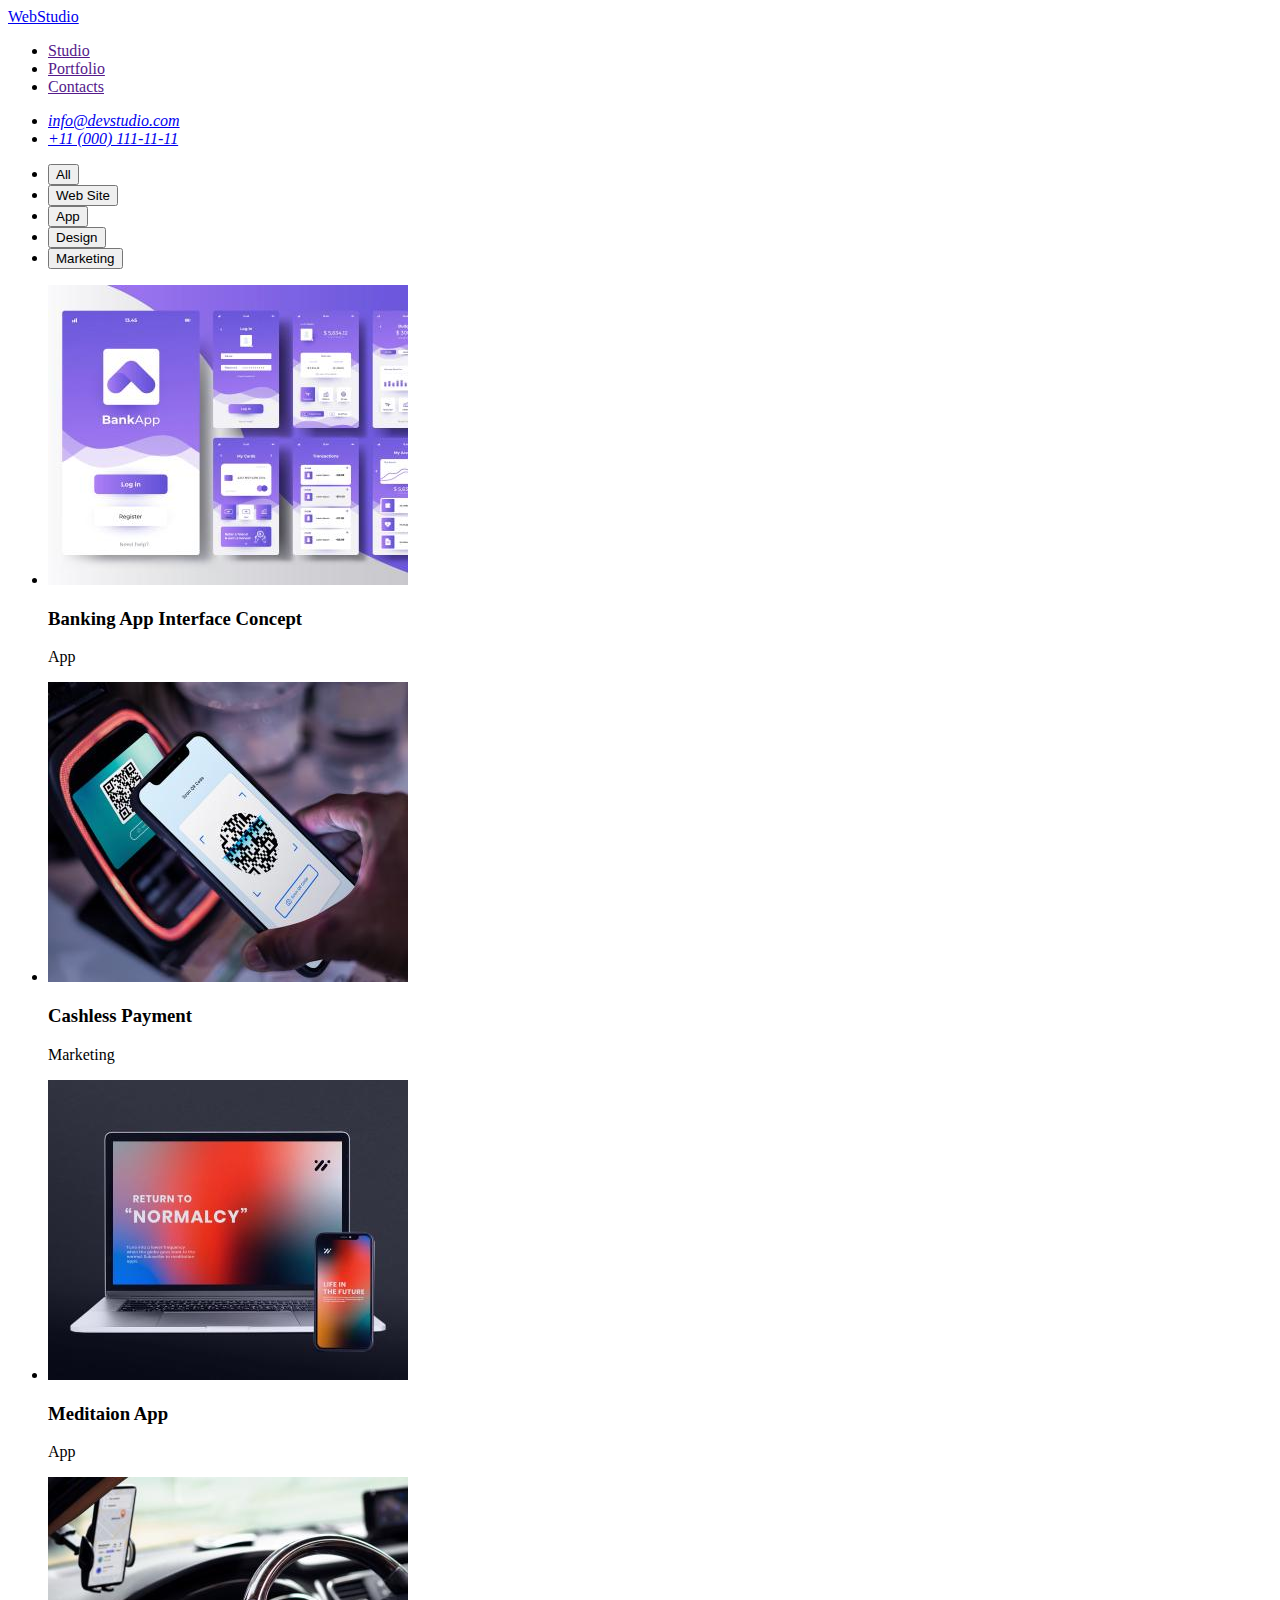
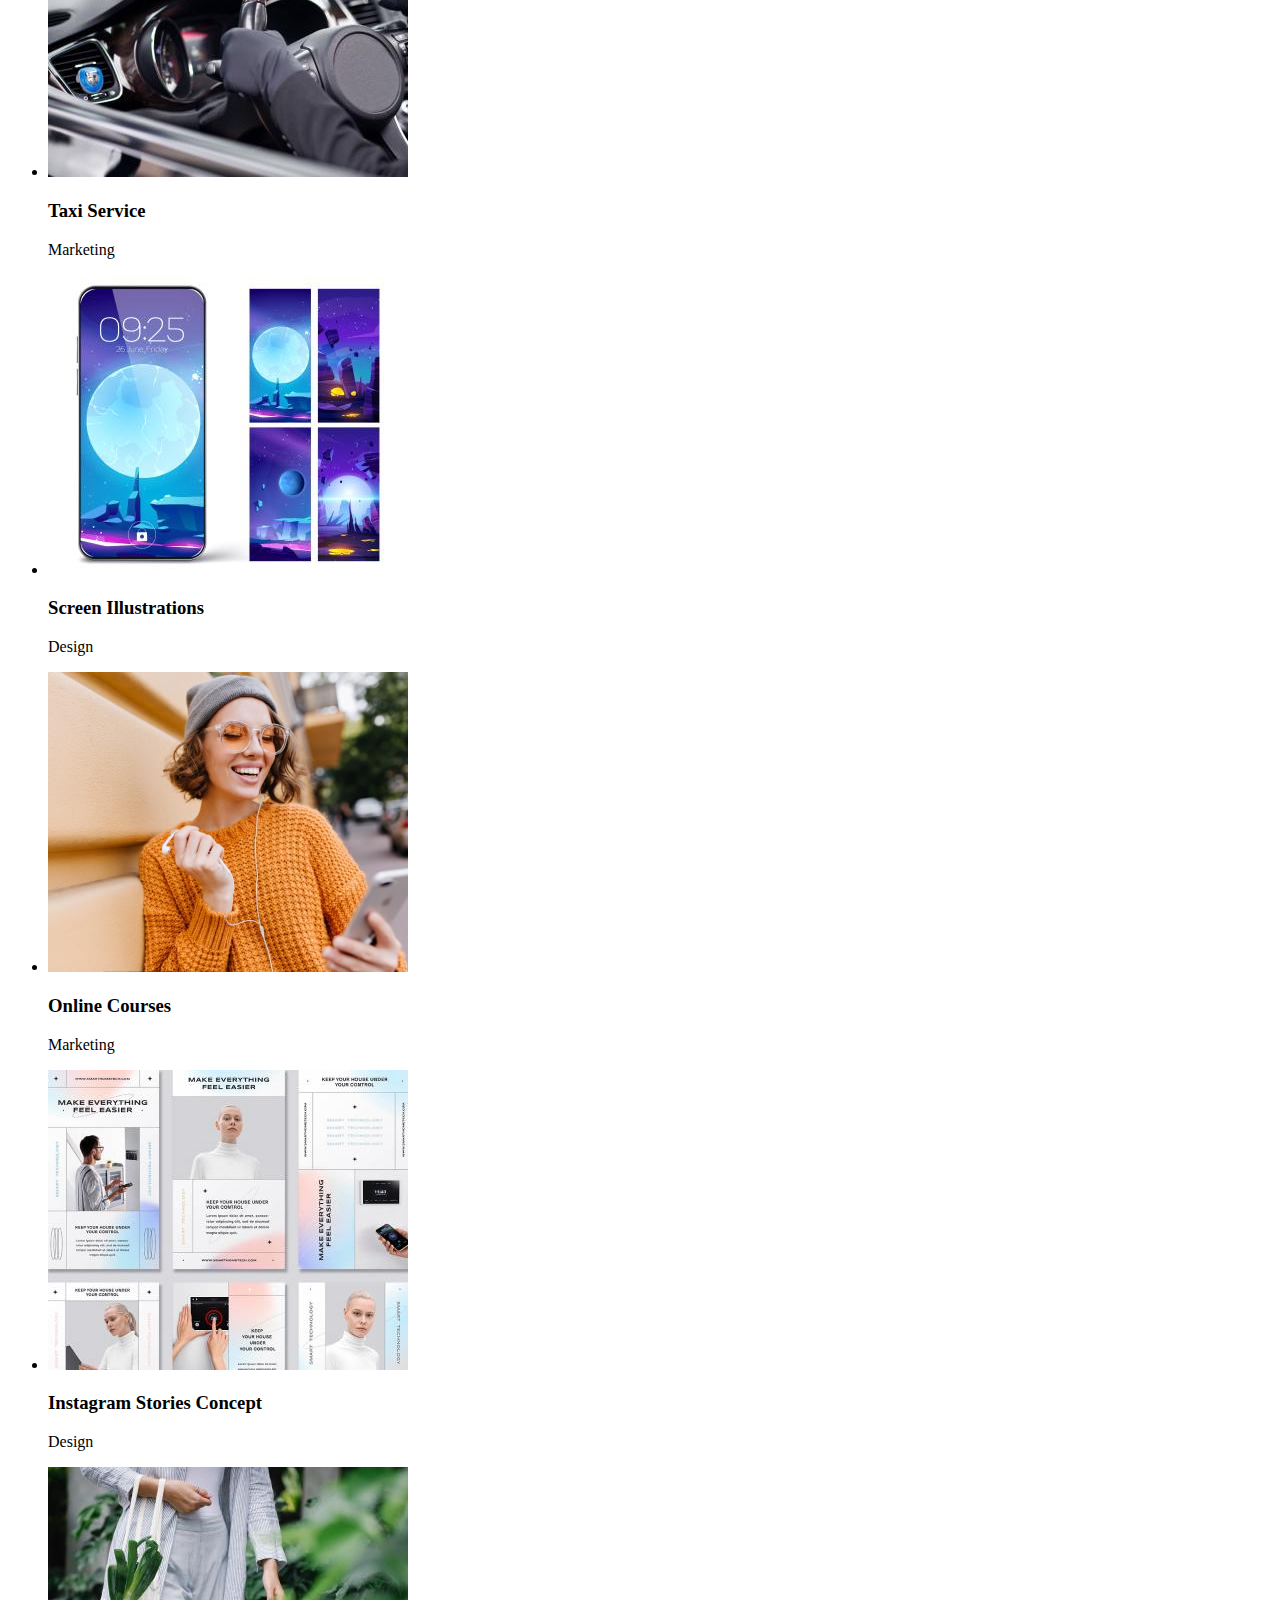
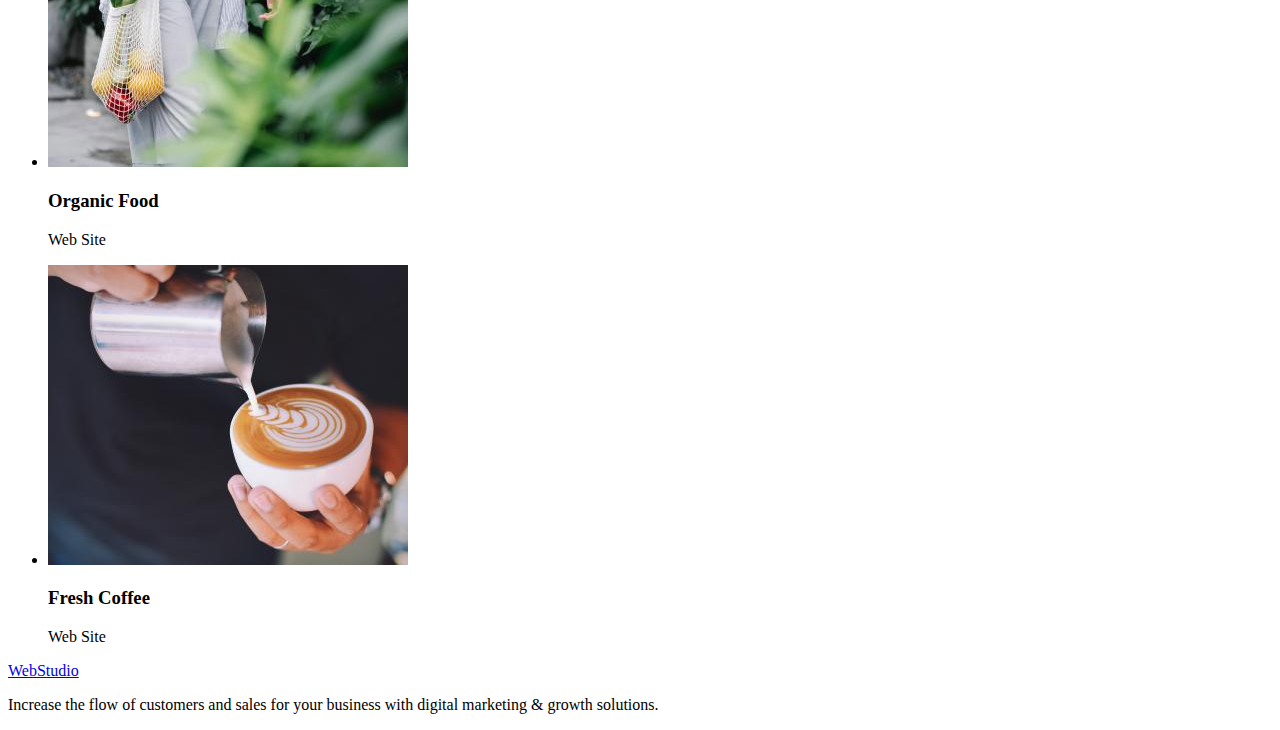
==== portfolio.html @ 08d611dd "portfolio" ====
<!DOCTYPE html>
<html lang="en">
  <head>
    <meta charset="UTF-8" />
    <meta http-equiv="X-UA-Compatible" content="IE=edge" />
    <meta name="viewport" content="width=device-width, initial-scale=1.0" />
    <title>Webstudio</title>
    <link rel="stylesheet" href="./css/styles.css" />
  </head>
  <body>
    <header>
      <nav>
        <a href="./index.html"> WebStudio </a>
        <ul>
          <li><a href="">Studio</a></li>
          <li><a href="">Portfolio</a></li>
          <li><a href="">Contacts</a></li>
        </ul>
      </nav>
      <address>
        <ul>
          <li><a href="mailto:info@devstudio.com"> info@devstudio.com </a></li>
          <li><a href="tel:+110001111111"> +11 (000) 111-11-11 </a></li>
        </ul>
      </address>
    </header>
    <main>
      <!-- Filters -->
      <section>
        <ul>
          <li><button type="button">All</button></li>

          <li><button type="button">Web Site</button></li>
          <li><button type="button">App</button></li>
          <li><button type="button">Design</button></li>
          <li><button type="button">Marketing</button></li>
        </ul>
      </section>
      <!-- Row -->
      <section>
        <ul>
          <li>
            <img src="./images/bankapp.jpg" alt="app" />
            <h3>Banking App Interface Concept</h3>
            <p>App</p>
          </li>
          <li>
            <img src="./images/scaner.jpg" alt="scaner" />
            <h3>Cashless Payment</h3>
            <p>Marketing</p>
          </li>
          <li>
            <img src="./images/laptop.jpg" alt="laptop" />
            <h3>Meditaion App</h3>
            <p>App</p>
          </li>
        </ul>
      </section>
      <section>
        <ul>
          <li>
            <img src="./images/taxi.jpg" alt="taxi" />
            <h3>Taxi Service</h3>
            <p>Marketing</p>
          </li>
          <li>
            <img src="./images/screen.jpg" alt="screen" />
            <h3>Screen Illustrations</h3>
            <p>Design</p>
          </li>
          <li>
            <img src="./images/courses.jpg" alt="courses" />
            <h3>Online Courses</h3>
            <p>Marketing</p>
          </li>
        </ul>
      </section>
      <section>
        <ul>
          <li>
            <img src="./images/insta.jpg" alt="instagram stories" />
            <h3>Instagram Stories Concept</h3>
            <p>Design</p>
          </li>
          <li>
            <img src="./images/food.jpg" alt="organic food" />
            <h3>Organic Food</h3>
            <p>Web Site</p>
          </li>
          <li>
            <img src="./images/coffee.jpg" alt="fresh coffee" />
            <h3>Fresh Coffee</h3>
            <p>Web Site</p>
          </li>
        </ul>
      </section>
    </main>
    <footer>
      <a href="./index.html"> WebStudio </a>
      <p>
        Increase the flow of customers and sales for your business with digital
        marketing & growth solutions.
      </p>
    </footer>
  </body>
</html>
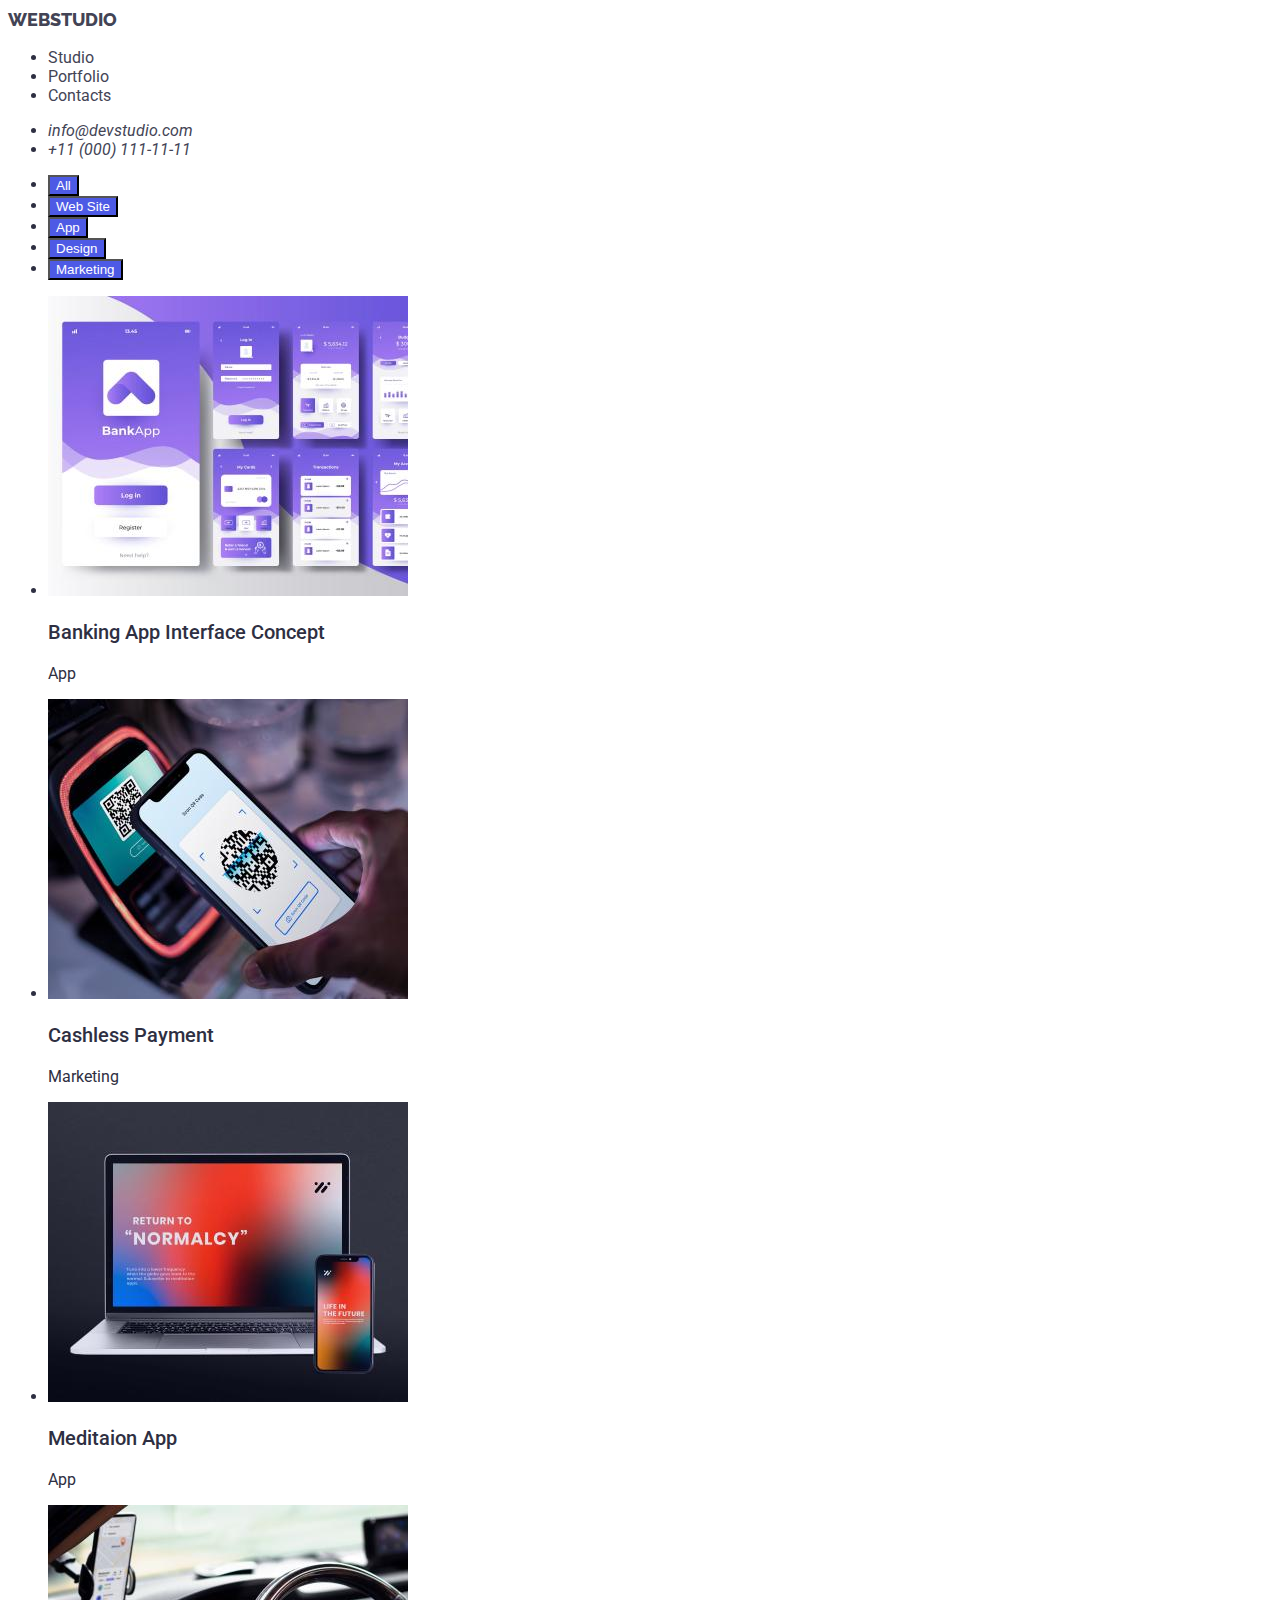
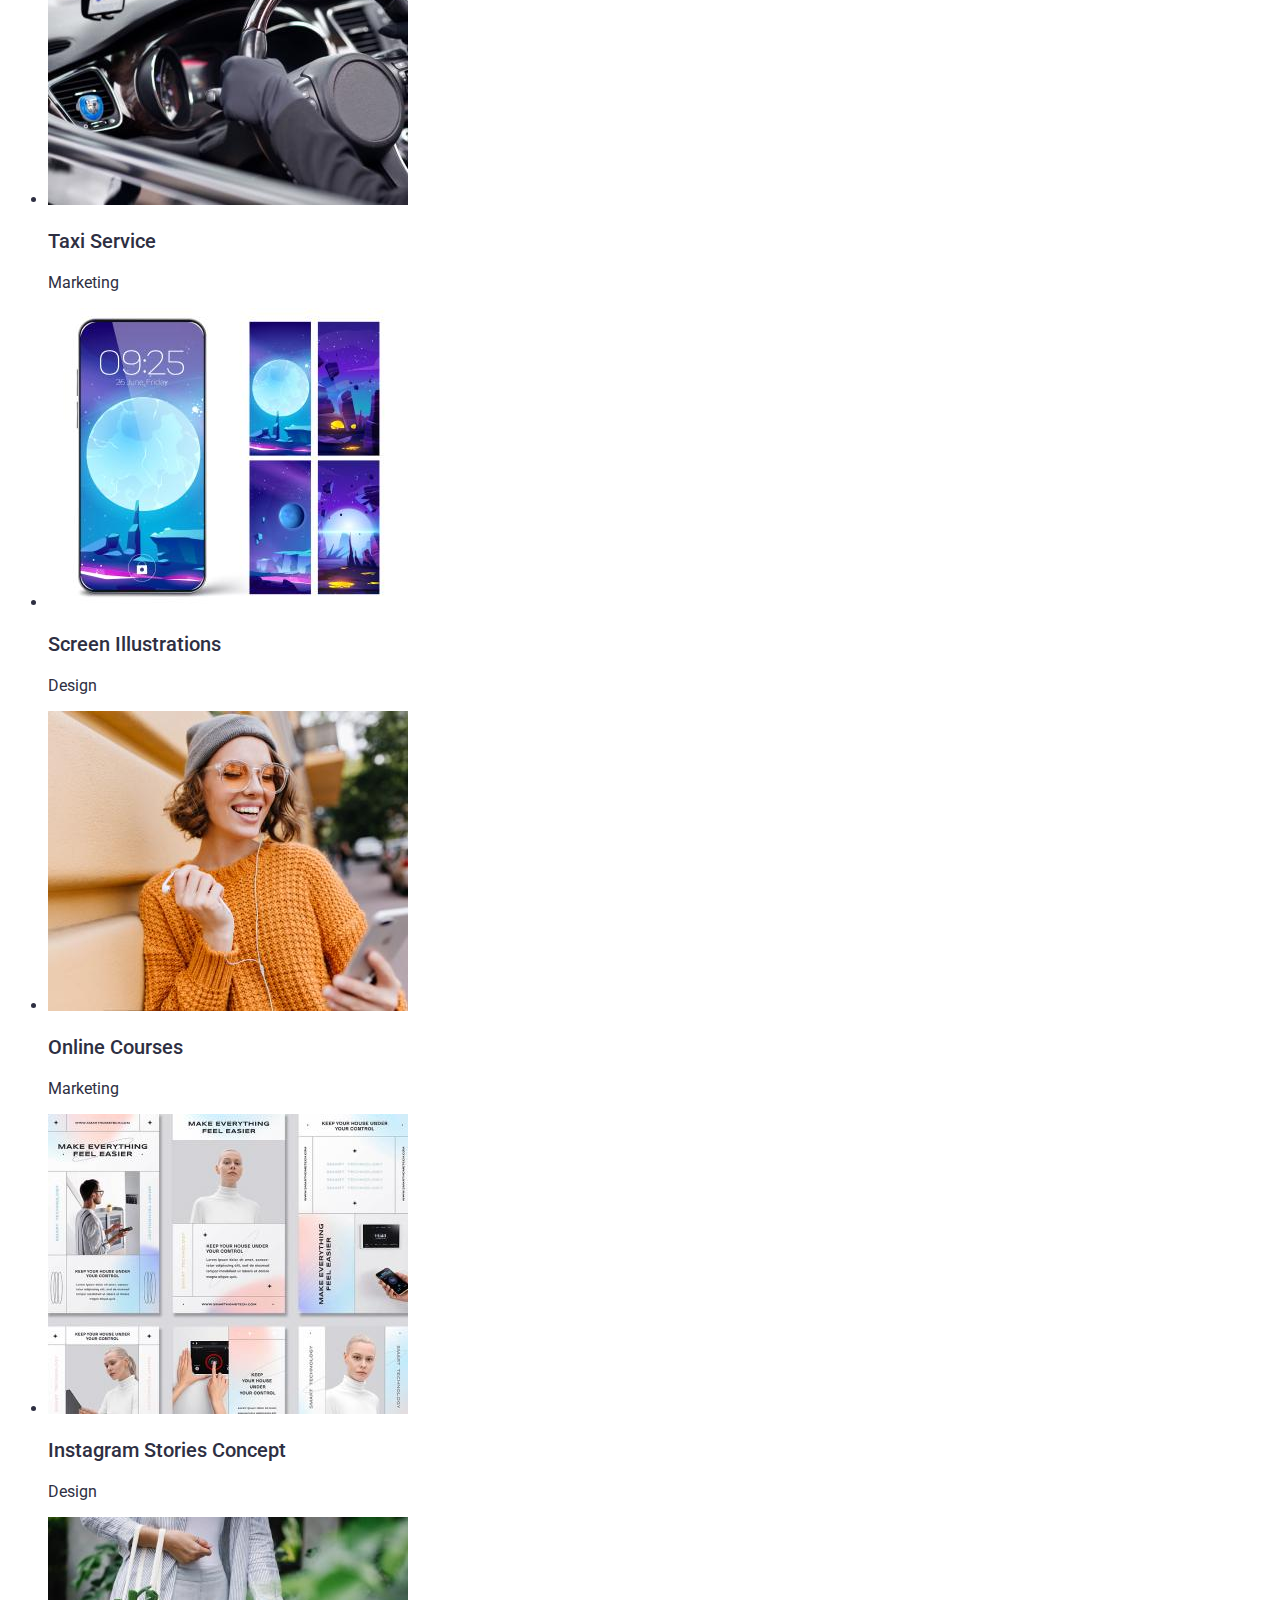
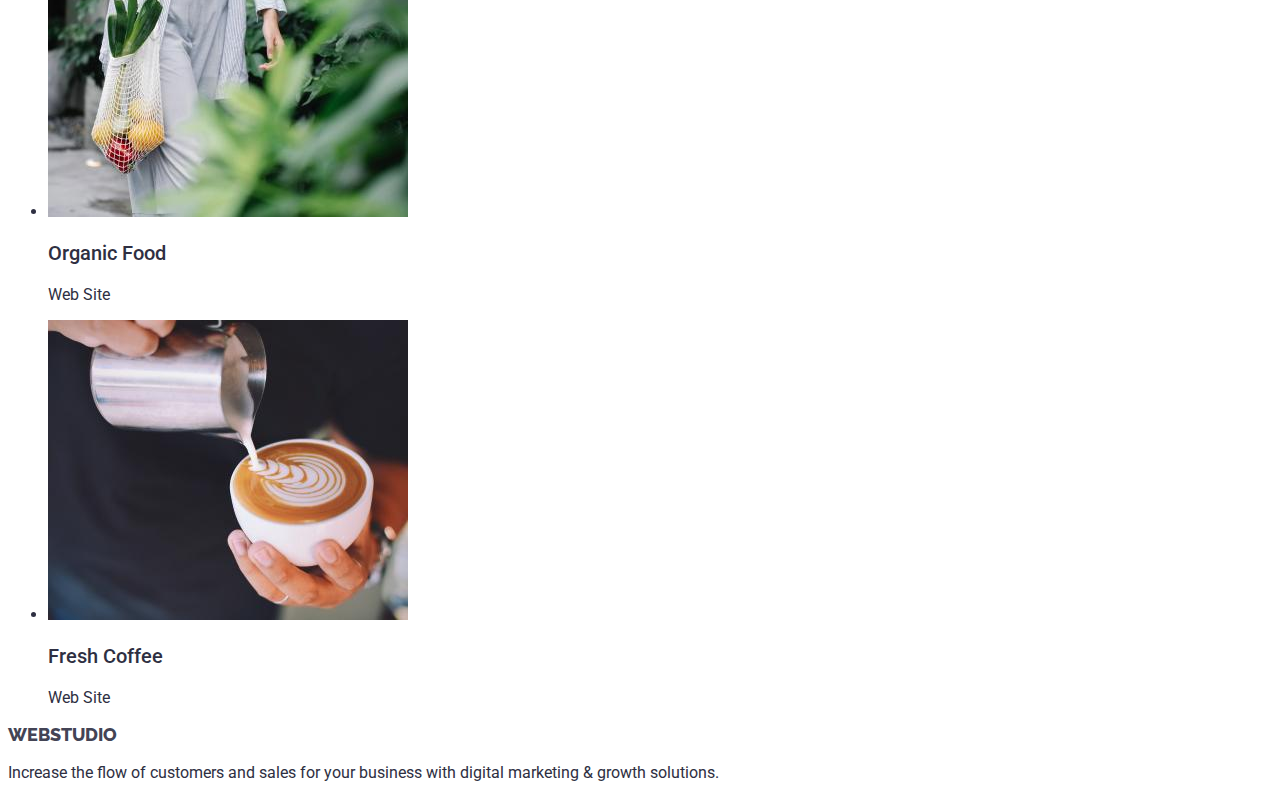
==== commit 7e90c370: "upd" ====
--- a/portfolio.html
+++ b/portfolio.html
@@ -4,13 +4,19 @@
     <meta charset="UTF-8" />
     <meta http-equiv="X-UA-Compatible" content="IE=edge" />
     <meta name="viewport" content="width=device-width, initial-scale=1.0" />
-    <title>Webstudio</title>
+    <title>Portfolio</title>
+    <link rel="preconnect" href="https://fonts.googleapis.com" />
+    <link rel="preconnect" href="https://fonts.gstatic.com" crossorigin />
+    <link
+      href="https://fonts.googleapis.com/css2?family=Raleway:wght@800&family=Roboto:wght@400;500;700;900&display=swap"
+      rel="stylesheet"
+    />
     <link rel="stylesheet" href="./css/styles.css" />
   </head>
   <body>
     <header>
       <nav>
-        <a href="./index.html"> WebStudio </a>
+        <a href="./index.html" class="logo"> WEBSTUDIO </a>
         <ul>
           <li><a href="">Studio</a></li>
           <li><a href="">Portfolio</a></li>
@@ -29,7 +35,6 @@
       <section>
         <ul>
           <li><button type="button">All</button></li>
-
           <li><button type="button">Web Site</button></li>
           <li><button type="button">App</button></li>
           <li><button type="button">Design</button></li>
@@ -40,17 +45,17 @@
       <section>
         <ul>
           <li>
-            <img src="./images/bankapp.jpg" alt="app" />
+            <img src="./images/bankapp.jpg" alt="app" width="360" />
             <h3>Banking App Interface Concept</h3>
             <p>App</p>
           </li>
           <li>
-            <img src="./images/scaner.jpg" alt="scaner" />
+            <img src="./images/scaner.jpg" alt="scaner" width="360" />
             <h3>Cashless Payment</h3>
             <p>Marketing</p>
           </li>
           <li>
-            <img src="./images/laptop.jpg" alt="laptop" />
+            <img src="./images/laptop.jpg" alt="laptop" width="360" />
             <h3>Meditaion App</h3>
             <p>App</p>
           </li>
@@ -59,17 +64,17 @@
       <section>
         <ul>
           <li>
-            <img src="./images/taxi.jpg" alt="taxi" />
+            <img src="./images/taxi.jpg" alt="taxi" width="360" />
             <h3>Taxi Service</h3>
             <p>Marketing</p>
           </li>
           <li>
-            <img src="./images/screen.jpg" alt="screen" />
+            <img src="./images/screen.jpg" alt="screen" width="360" />
             <h3>Screen Illustrations</h3>
             <p>Design</p>
           </li>
           <li>
-            <img src="./images/courses.jpg" alt="courses" />
+            <img src="./images/courses.jpg" alt="courses" width="360" />
             <h3>Online Courses</h3>
             <p>Marketing</p>
           </li>
@@ -78,17 +83,17 @@
       <section>
         <ul>
           <li>
-            <img src="./images/insta.jpg" alt="instagram stories" />
+            <img src="./images/insta.jpg" alt="instagram stories" width="360" />
             <h3>Instagram Stories Concept</h3>
             <p>Design</p>
           </li>
           <li>
-            <img src="./images/food.jpg" alt="organic food" />
+            <img src="./images/food.jpg" alt="organic food" width="360" />
             <h3>Organic Food</h3>
             <p>Web Site</p>
           </li>
           <li>
-            <img src="./images/coffee.jpg" alt="fresh coffee" />
+            <img src="./images/coffee.jpg" alt="fresh coffee" width="360" />
             <h3>Fresh Coffee</h3>
             <p>Web Site</p>
           </li>
@@ -96,7 +101,7 @@
       </section>
     </main>
     <footer>
-      <a href="./index.html"> WebStudio </a>
+      <a href="./index.html" class="logo"> WEBSTUDIO </a>
       <p>
         Increase the flow of customers and sales for your business with digital
         marketing & growth solutions.
--- a/css/styles.css
+++ b/css/styles.css
@@ -0,0 +1,61 @@
+:root {
+  --color-iris: #4d5ae5;
+  --color-ocean: #404bbf;
+  --color-green: #31d0aa;
+  --color-navy-blue: #2e2f42;
+  --color-slate: #434455;
+  --color-light-slate: #8e8f99;
+  --color-cornflower: #e7e9fc;
+  --color-cloud: #f4f4fd;
+  --color-navy-blue-modal: #2e2f42;
+  --color-grey: #2e2f42;
+  --color-white: #ffffff;
+}
+body {
+  font-family: "Roboto", sans-serif;
+  color: var(--color-navy-blue);
+}
+/* Logo */
+.logo {
+  font-family: "Raleway";
+  font-style: normal;
+  font-weight: 800;
+  font-size: 18px;
+  line-height: 1.33;
+}
+/* Button */
+button {
+  cursor: pointer;
+  color: var(--color-white);
+  background-color: var(--color-iris);
+}
+button:hover {
+  background-color: var(--color-ocean);
+}
+/* Link */
+a {
+  text-decoration: none;
+  color: var(--color-slate);
+}
+a:hover {
+  color: var(--color-ocean);
+}
+a:focus {
+  color: var(--color-ocean);
+}
+/* text */
+h1 {
+  font-weight: 700;
+  font-size: 56px;
+  line-height: 1.07;
+}
+h2 {
+  font-weight: 700;
+  font-size: 36px;
+  line-height: 1.11;
+}
+h3 {
+  font-weight: 500;
+  font-size: 20px;
+  line-height: 1.2;
+}
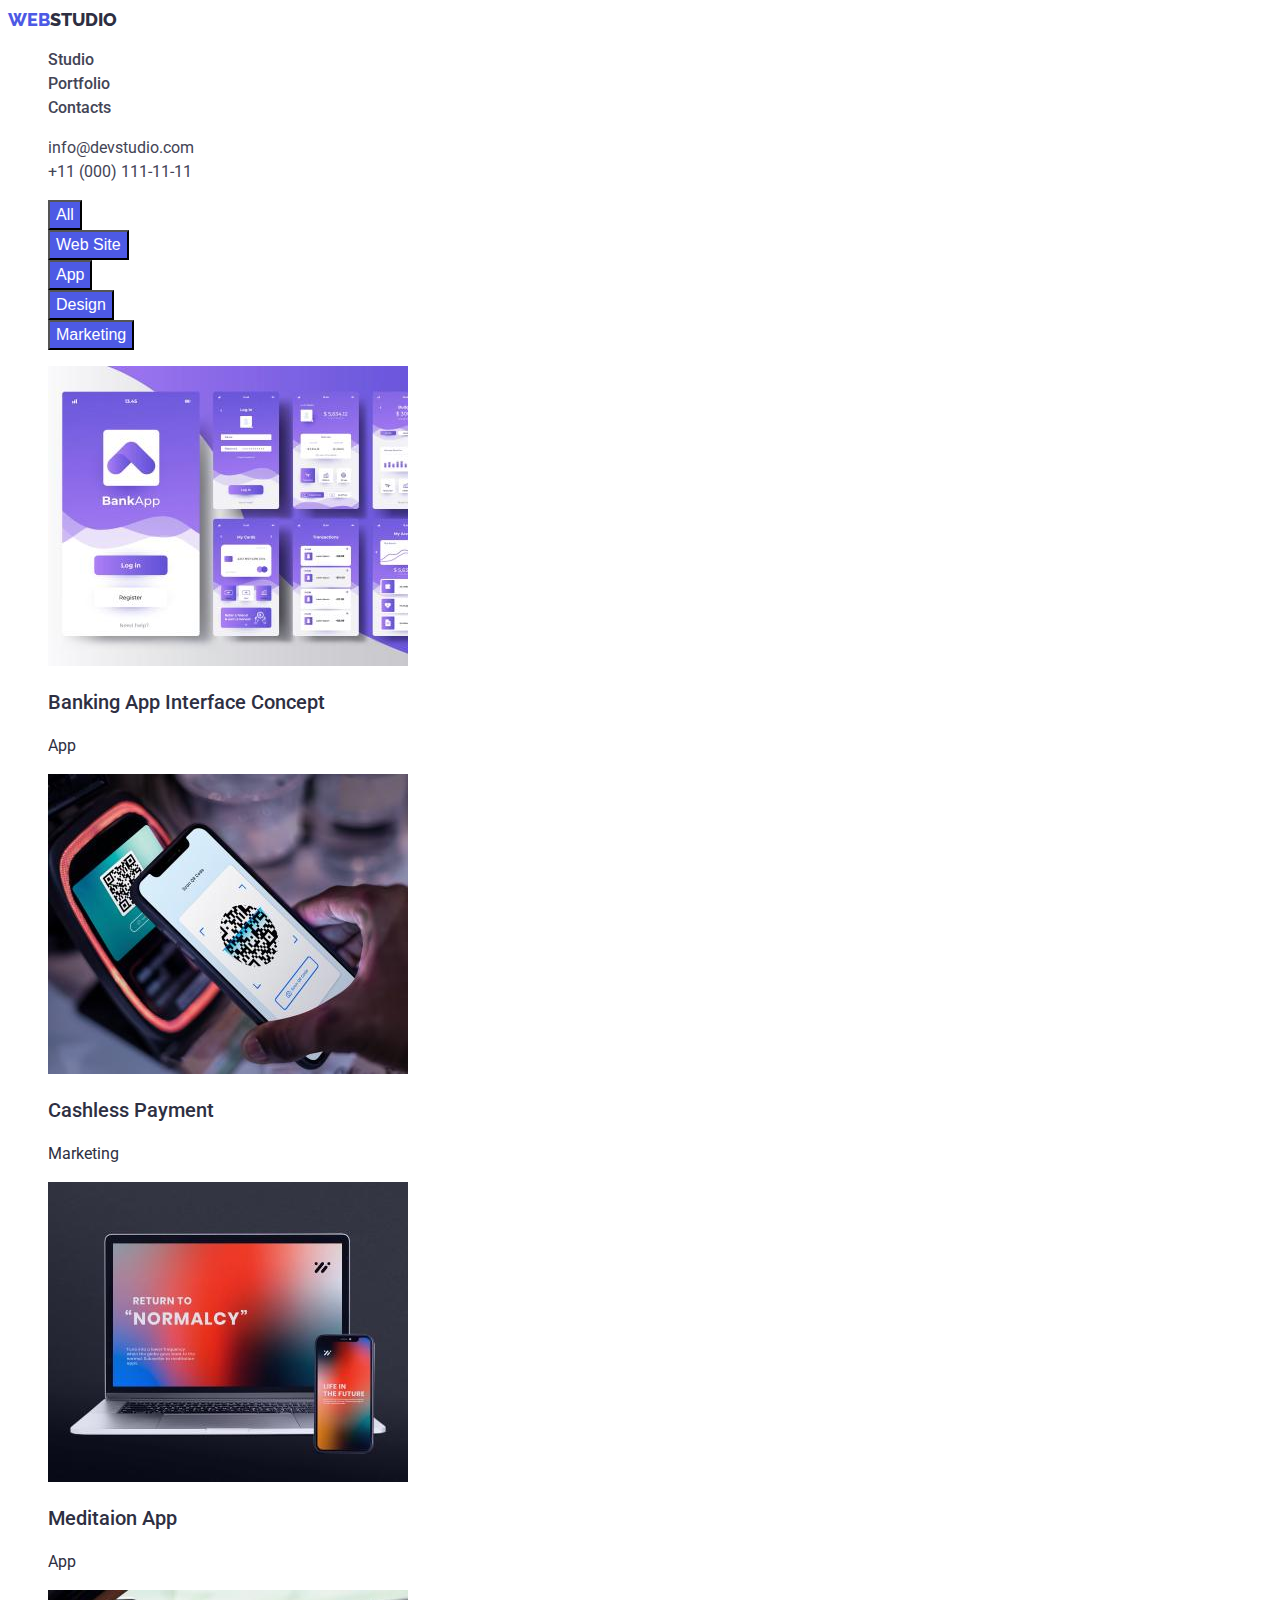
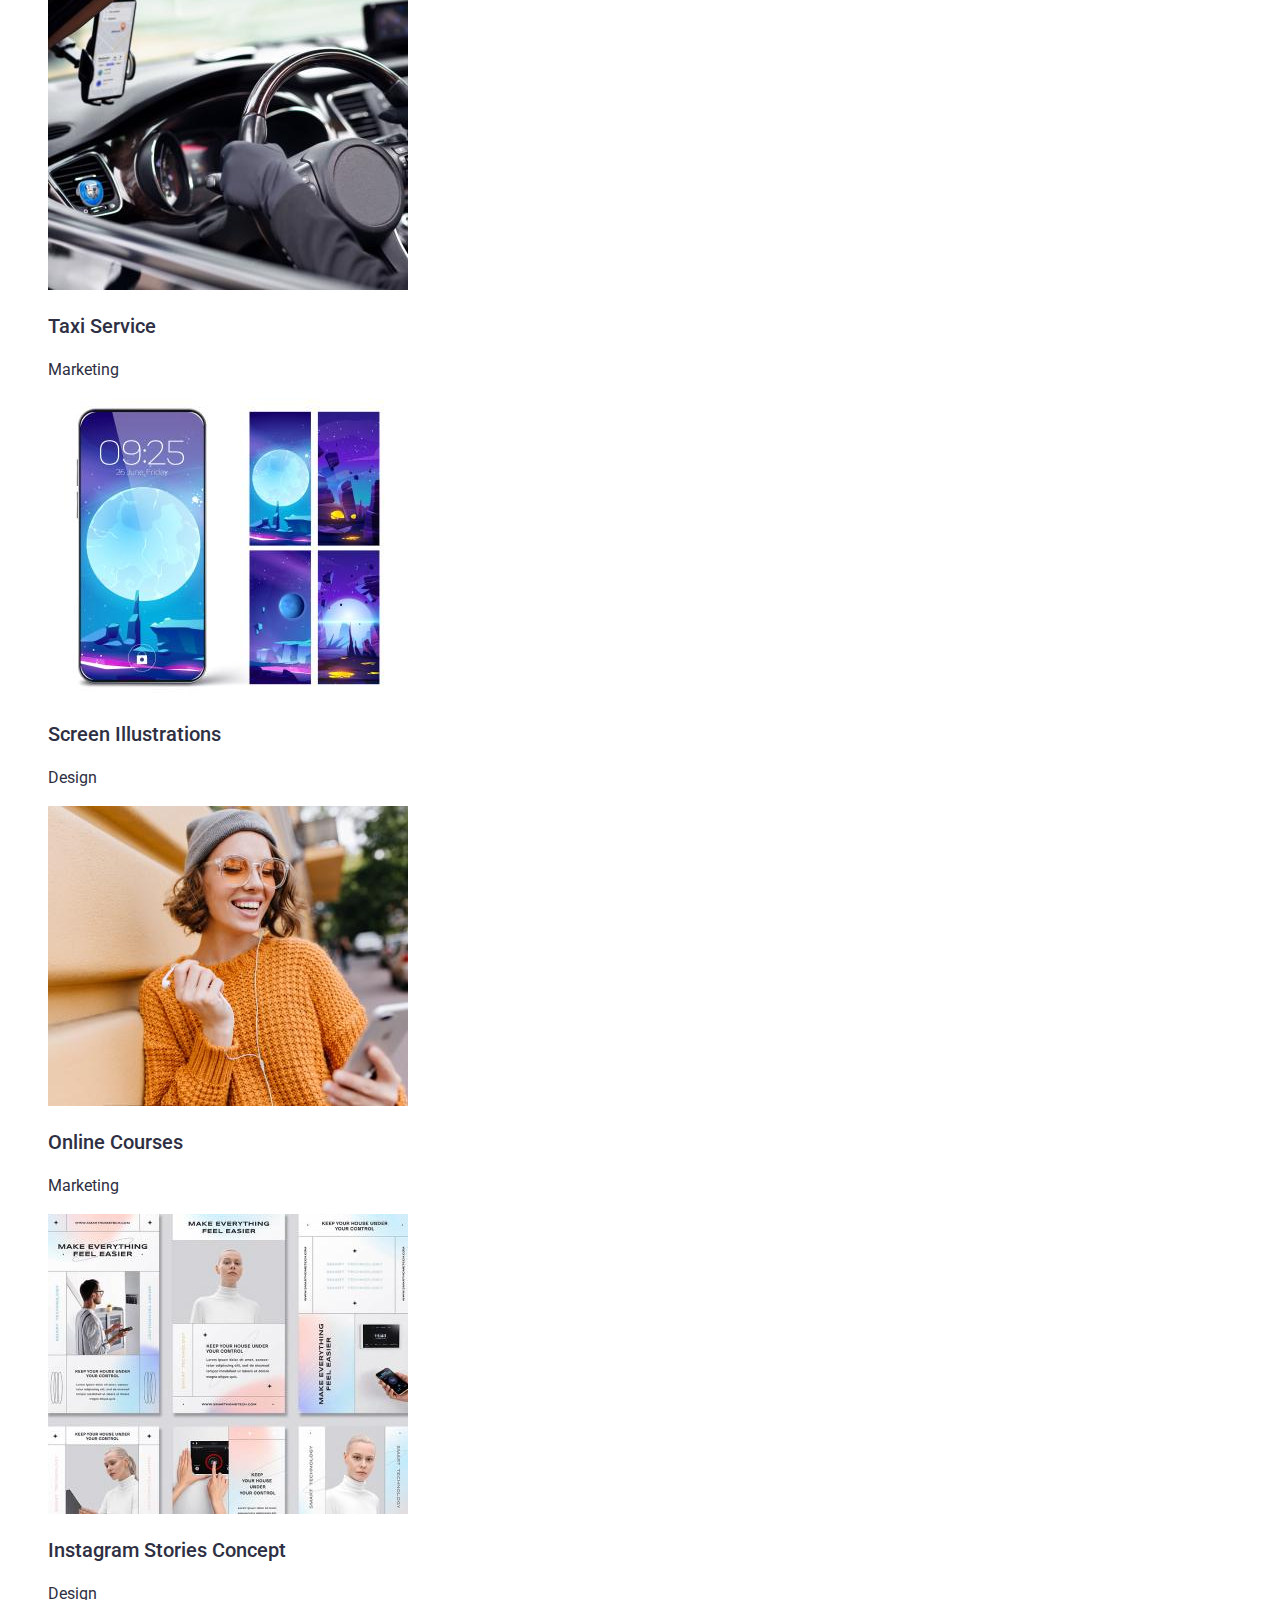
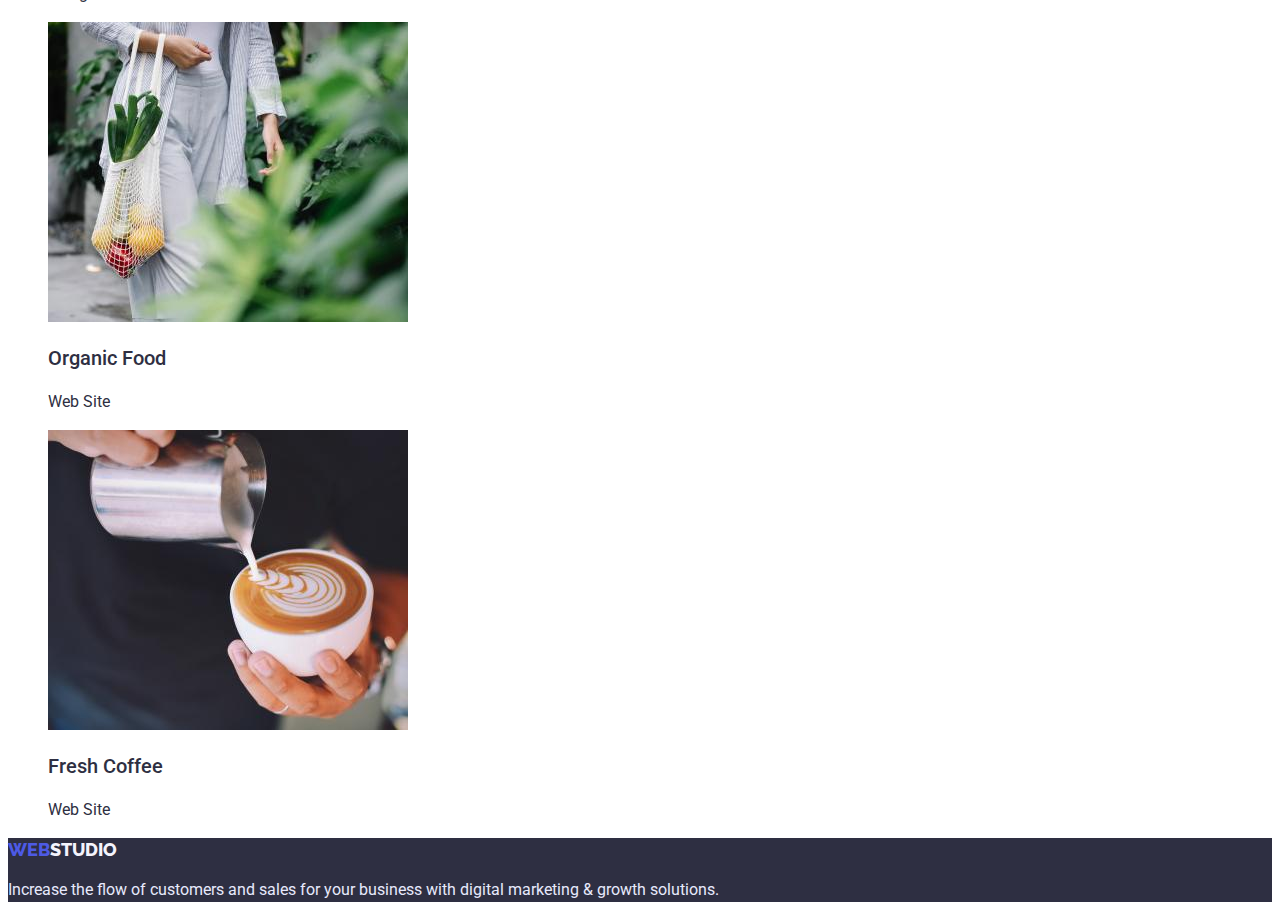
==== commit 06f5b3a0: "upd_class" ====
--- a/portfolio.html
+++ b/portfolio.html
@@ -16,17 +16,27 @@
   <body>
     <header>
       <nav>
-        <a href="./index.html" class="logo"> WEBSTUDIO </a>
+        <a href="./index.html" class="logo"
+          >WEB<span class="logo-item-top">STUDIO</span>
+        </a>
         <ul>
-          <li><a href="">Studio</a></li>
-          <li><a href="">Portfolio</a></li>
-          <li><a href="">Contacts</a></li>
+          <li><a href="./index.html" class="navigation">Studio</a></li>
+          <li><a href="" class="navigation">Portfolio</a></li>
+          <li><a href="" class="navigation">Contacts</a></li>
         </ul>
       </nav>
       <address>
         <ul>
-          <li><a href="mailto:info@devstudio.com"> info@devstudio.com </a></li>
-          <li><a href="tel:+110001111111"> +11 (000) 111-11-11 </a></li>
+          <li>
+            <a href="mailto:info@devstudio.com" class="contacts">
+              info@devstudio.com
+            </a>
+          </li>
+          <li>
+            <a href="tel:+110001111111" class="contacts">
+              +11 (000) 111-11-11
+            </a>
+          </li>
         </ul>
       </address>
     </header>
@@ -34,11 +44,13 @@
       <!-- Filters -->
       <section>
         <ul>
-          <li><button type="button">All</button></li>
-          <li><button type="button">Web Site</button></li>
-          <li><button type="button">App</button></li>
-          <li><button type="button">Design</button></li>
-          <li><button type="button">Marketing</button></li>
+          <li><button type="button" class="button-studio">All</button></li>
+          <li><button type="button" class="button-studio">Web Site</button></li>
+          <li><button type="button" class="button-studio">App</button></li>
+          <li><button type="button" class="button-studio">Design</button></li>
+          <li>
+            <button type="button" class="button-studio">Marketing</button>
+          </li>
         </ul>
       </section>
       <!-- Row -->
@@ -46,18 +58,18 @@
         <ul>
           <li>
             <img src="./images/bankapp.jpg" alt="app" width="360" />
-            <h3>Banking App Interface Concept</h3>
-            <p>App</p>
+            <h3 class="main-item">Banking App Interface Concept</h3>
+            <p class="main-text">App</p>
           </li>
           <li>
             <img src="./images/scaner.jpg" alt="scaner" width="360" />
-            <h3>Cashless Payment</h3>
-            <p>Marketing</p>
+            <h3 class="main-item">Cashless Payment</h3>
+            <p class="main-text">Marketing</p>
           </li>
           <li>
             <img src="./images/laptop.jpg" alt="laptop" width="360" />
-            <h3>Meditaion App</h3>
-            <p>App</p>
+            <h3 class="main-item">Meditaion App</h3>
+            <p class="main-text">App</p>
           </li>
         </ul>
       </section>
@@ -65,18 +77,18 @@
         <ul>
           <li>
             <img src="./images/taxi.jpg" alt="taxi" width="360" />
-            <h3>Taxi Service</h3>
-            <p>Marketing</p>
+            <h3 class="main-item">Taxi Service</h3>
+            <p class="main-text">Marketing</p>
           </li>
           <li>
             <img src="./images/screen.jpg" alt="screen" width="360" />
-            <h3>Screen Illustrations</h3>
-            <p>Design</p>
+            <h3 class="main-item">Screen Illustrations</h3>
+            <p class="main-text">Design</p>
           </li>
           <li>
             <img src="./images/courses.jpg" alt="courses" width="360" />
-            <h3>Online Courses</h3>
-            <p>Marketing</p>
+            <h3 class="main-item">Online Courses</h3>
+            <p class="main-text">Marketing</p>
           </li>
         </ul>
       </section>
@@ -84,25 +96,27 @@
         <ul>
           <li>
             <img src="./images/insta.jpg" alt="instagram stories" width="360" />
-            <h3>Instagram Stories Concept</h3>
-            <p>Design</p>
+            <h3 class="main-item">Instagram Stories Concept</h3>
+            <p class="main-text">Design</p>
           </li>
           <li>
             <img src="./images/food.jpg" alt="organic food" width="360" />
-            <h3>Organic Food</h3>
-            <p>Web Site</p>
+            <h3 class="main-item">Organic Food</h3>
+            <p class="main-text">Web Site</p>
           </li>
           <li>
             <img src="./images/coffee.jpg" alt="fresh coffee" width="360" />
-            <h3>Fresh Coffee</h3>
-            <p>Web Site</p>
+            <h3 class="main-item">Fresh Coffee</h3>
+            <p class="main-text">Web Site</p>
           </li>
         </ul>
       </section>
     </main>
-    <footer>
-      <a href="./index.html" class="logo"> WEBSTUDIO </a>
-      <p>
+    <footer class="background">
+      <a href="./index.html" class="logo">
+        WEB<span class="logo-item-bottom">STUDIO</span>
+      </a>
+      <p class="footer-text">
         Increase the flow of customers and sales for your business with digital
         marketing & growth solutions.
       </p>
--- a/css/styles.css
+++ b/css/styles.css
@@ -15,47 +15,95 @@
   font-family: "Roboto", sans-serif;
   color: var(--color-navy-blue);
 }
+ul {
+  list-style-image: none;
+  list-style-type: none;
+}
+
 /* Logo */
 .logo {
+  text-decoration: none;
   font-family: "Raleway";
   font-style: normal;
   font-weight: 800;
   font-size: 18px;
   line-height: 1.33;
+  color: var(--color-iris);
+}
+.logo-item-top {
+  color: var(--color-navy-blue);
+}
+.logo-item-bottom {
+  color: var(--color-cloud);
 }
 /* Button */
-button {
+.button-studio {
   cursor: pointer;
   color: var(--color-white);
   background-color: var(--color-iris);
+  font-weight: 500;
+  font-size: 16px;
+  line-height: 1.5;
 }
-button:hover {
+.button-studio:hover,
+.button-studio:focus {
   background-color: var(--color-ocean);
 }
-/* Link */
-a {
+/* Nav */
+.navigation {
   text-decoration: none;
   color: var(--color-slate);
+  font-weight: 500;
+  font-size: 16px;
+  line-height: 1.5;
 }
-a:hover {
+.navigation:hover,
+.navigation:focus {
   color: var(--color-ocean);
 }
-a:focus {
+
+.contacts:hover,
+.contacts:focus {
   color: var(--color-ocean);
 }
+.contacts {
+  color: var(--color-slate);
+  text-decoration: none;
+  font-family: "Roboto";
+  font-style: normal;
+  font-size: 16px;
+  line-height: 1.5;
+}
+
 /* text */
-h1 {
+
+.main-title {
   font-weight: 700;
   font-size: 56px;
   line-height: 1.07;
 }
-h2 {
+.main-subtitle {
   font-weight: 700;
   font-size: 36px;
   line-height: 1.11;
 }
-h3 {
+.main-item {
   font-weight: 500;
   font-size: 20px;
   line-height: 1.2;
 }
+.main-text {
+  font-size: 16px;
+  line-height: 1.5;
+}
+.footer-text {
+  font-size: 16px;
+  line-height: 1.5;
+  color: var(--color-cornflower);
+}
+
+/* background */
+
+.background {
+  background-color: var(--color-navy-blue);
+}
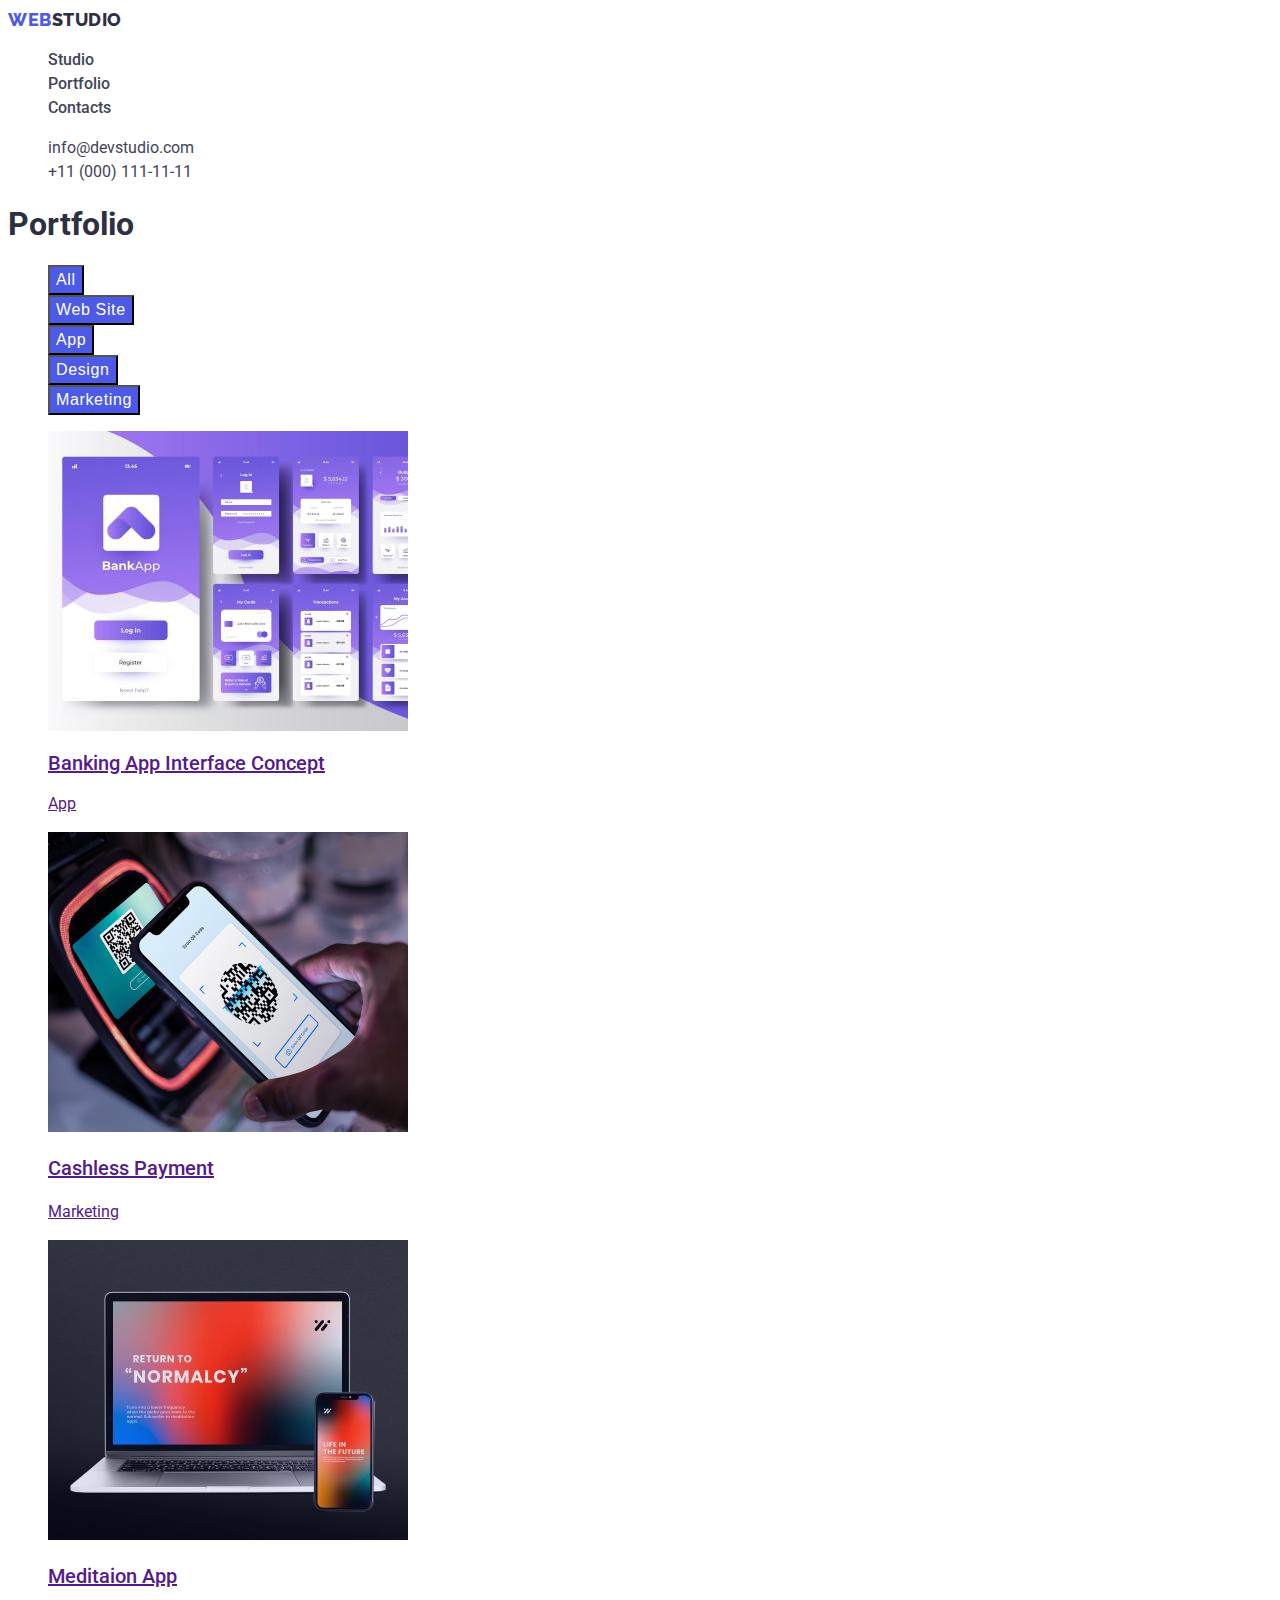
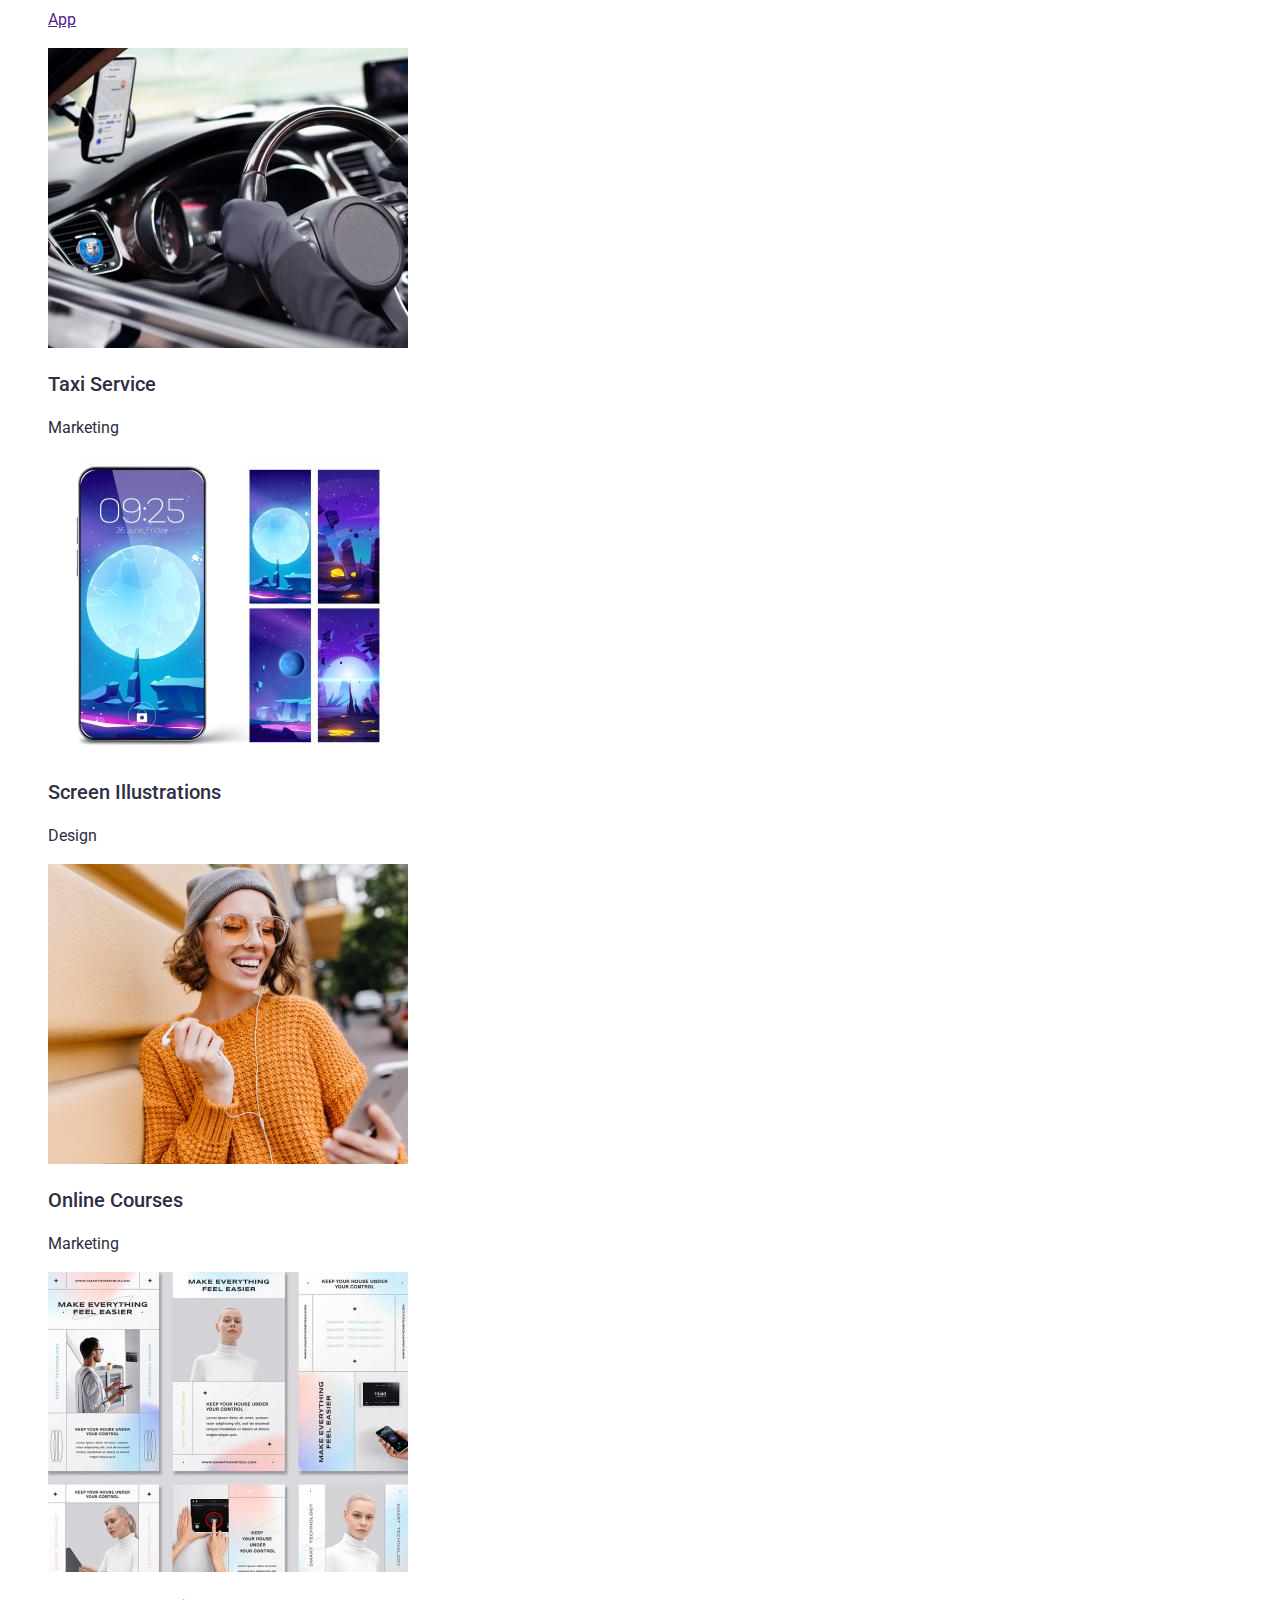
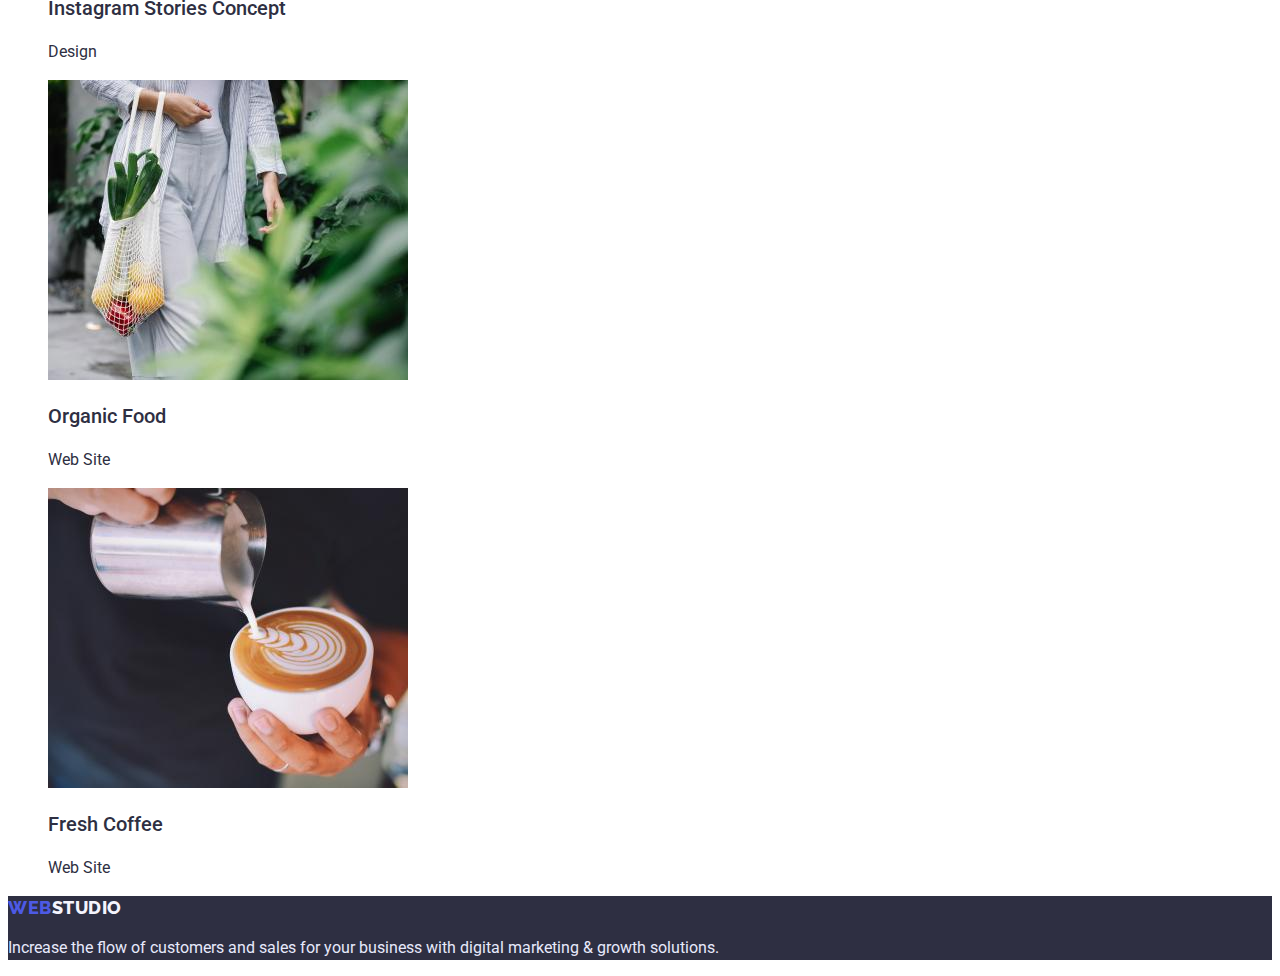
==== commit 74e66da2: "upd" ====
--- a/portfolio.html
+++ b/portfolio.html
@@ -43,6 +43,7 @@
     <main>
       <!-- Filters -->
       <section>
+        <h1>Portfolio</h1>
         <ul>
           <li><button type="button" class="button-studio">All</button></li>
           <li><button type="button" class="button-studio">Web Site</button></li>
@@ -52,24 +53,27 @@
             <button type="button" class="button-studio">Marketing</button>
           </li>
         </ul>
-      </section>
-      <!-- Row -->
-      <section>
         <ul>
           <li>
-            <img src="./images/bankapp.jpg" alt="app" width="360" />
-            <h3 class="main-item">Banking App Interface Concept</h3>
-            <p class="main-text">App</p>
+            <a href="">
+              <img src="./images/bankapp.jpg" alt="app" width="360" />
+              <h2 class="main-item">Banking App Interface Concept</h2>
+              <p class="main-text">App</p></a
+            >
           </li>
           <li>
-            <img src="./images/scaner.jpg" alt="scaner" width="360" />
-            <h3 class="main-item">Cashless Payment</h3>
-            <p class="main-text">Marketing</p>
+            <a href="">
+              <img src="./images/scaner.jpg" alt="scaner" width="360" />
+              <h3 class="main-item">Cashless Payment</h3>
+              <p class="main-text">Marketing</p></a
+            >
           </li>
           <li>
-            <img src="./images/laptop.jpg" alt="laptop" width="360" />
-            <h3 class="main-item">Meditaion App</h3>
-            <p class="main-text">App</p>
+            <a href="">
+              <img src="./images/laptop.jpg" alt="laptop" width="360" />
+              <h3 class="main-item">Meditaion App</h3>
+              <p class="main-text">App</p></a
+            >
           </li>
         </ul>
       </section>
--- a/css/styles.css
+++ b/css/styles.css
@@ -14,6 +14,7 @@
 body {
   font-family: "Roboto", sans-serif;
   color: var(--color-navy-blue);
+  background-color: var(--color-white);
 }
 ul {
   list-style-image: none;
@@ -29,12 +30,15 @@
   font-size: 18px;
   line-height: 1.33;
   color: var(--color-iris);
+  letter-spacing: 0.03em;
 }
 .logo-item-top {
   color: var(--color-navy-blue);
+  letter-spacing: 0.03em;
 }
 .logo-item-bottom {
   color: var(--color-cloud);
+  letter-spacing: 0.03em;
 }
 /* Button */
 .button-studio {
@@ -44,6 +48,7 @@
   font-weight: 500;
   font-size: 16px;
   line-height: 1.5;
+  letter-spacing: 0.04em;
 }
 .button-studio:hover,
 .button-studio:focus {
@@ -78,9 +83,10 @@
 /* text */
 
 .main-title {
-  font-weight: 700;
+  color: var(--color-white);
   font-size: 56px;
   line-height: 1.07;
+  text-align: center;
 }
 .main-subtitle {
   font-weight: 700;
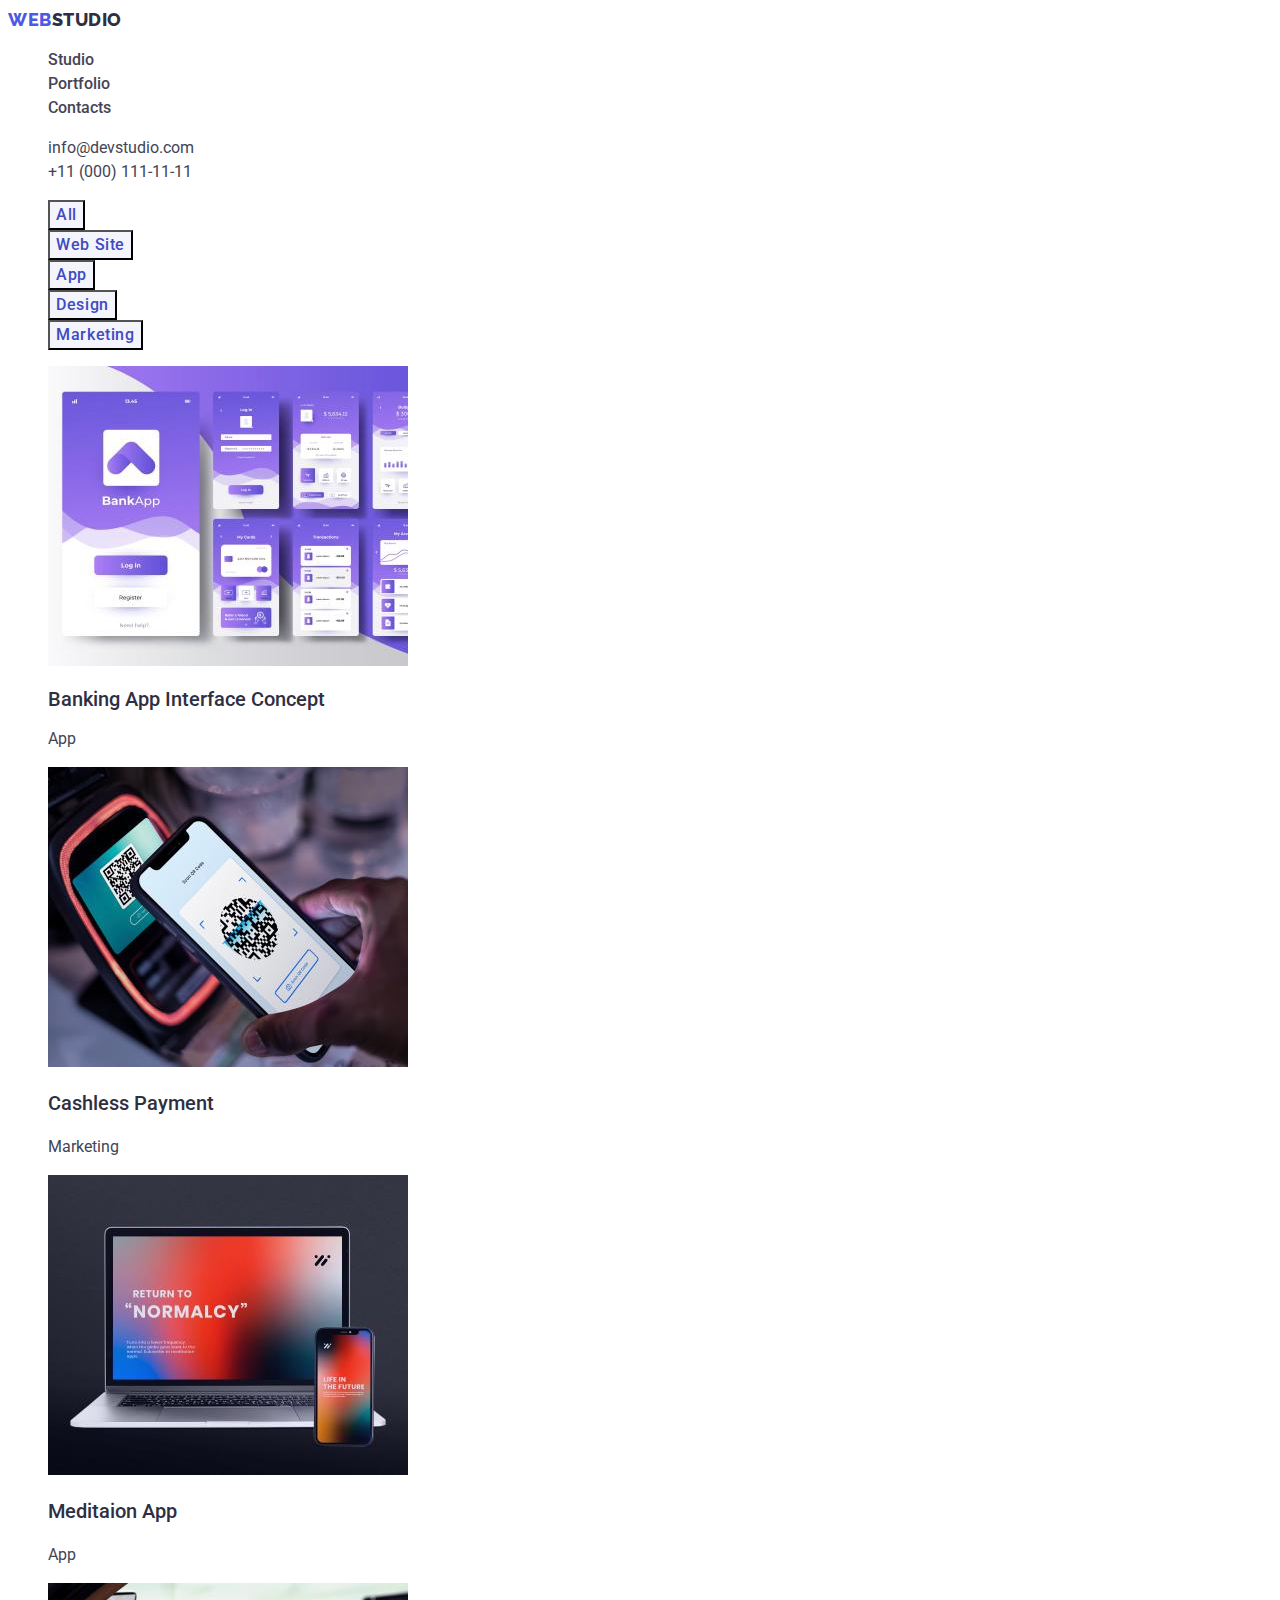
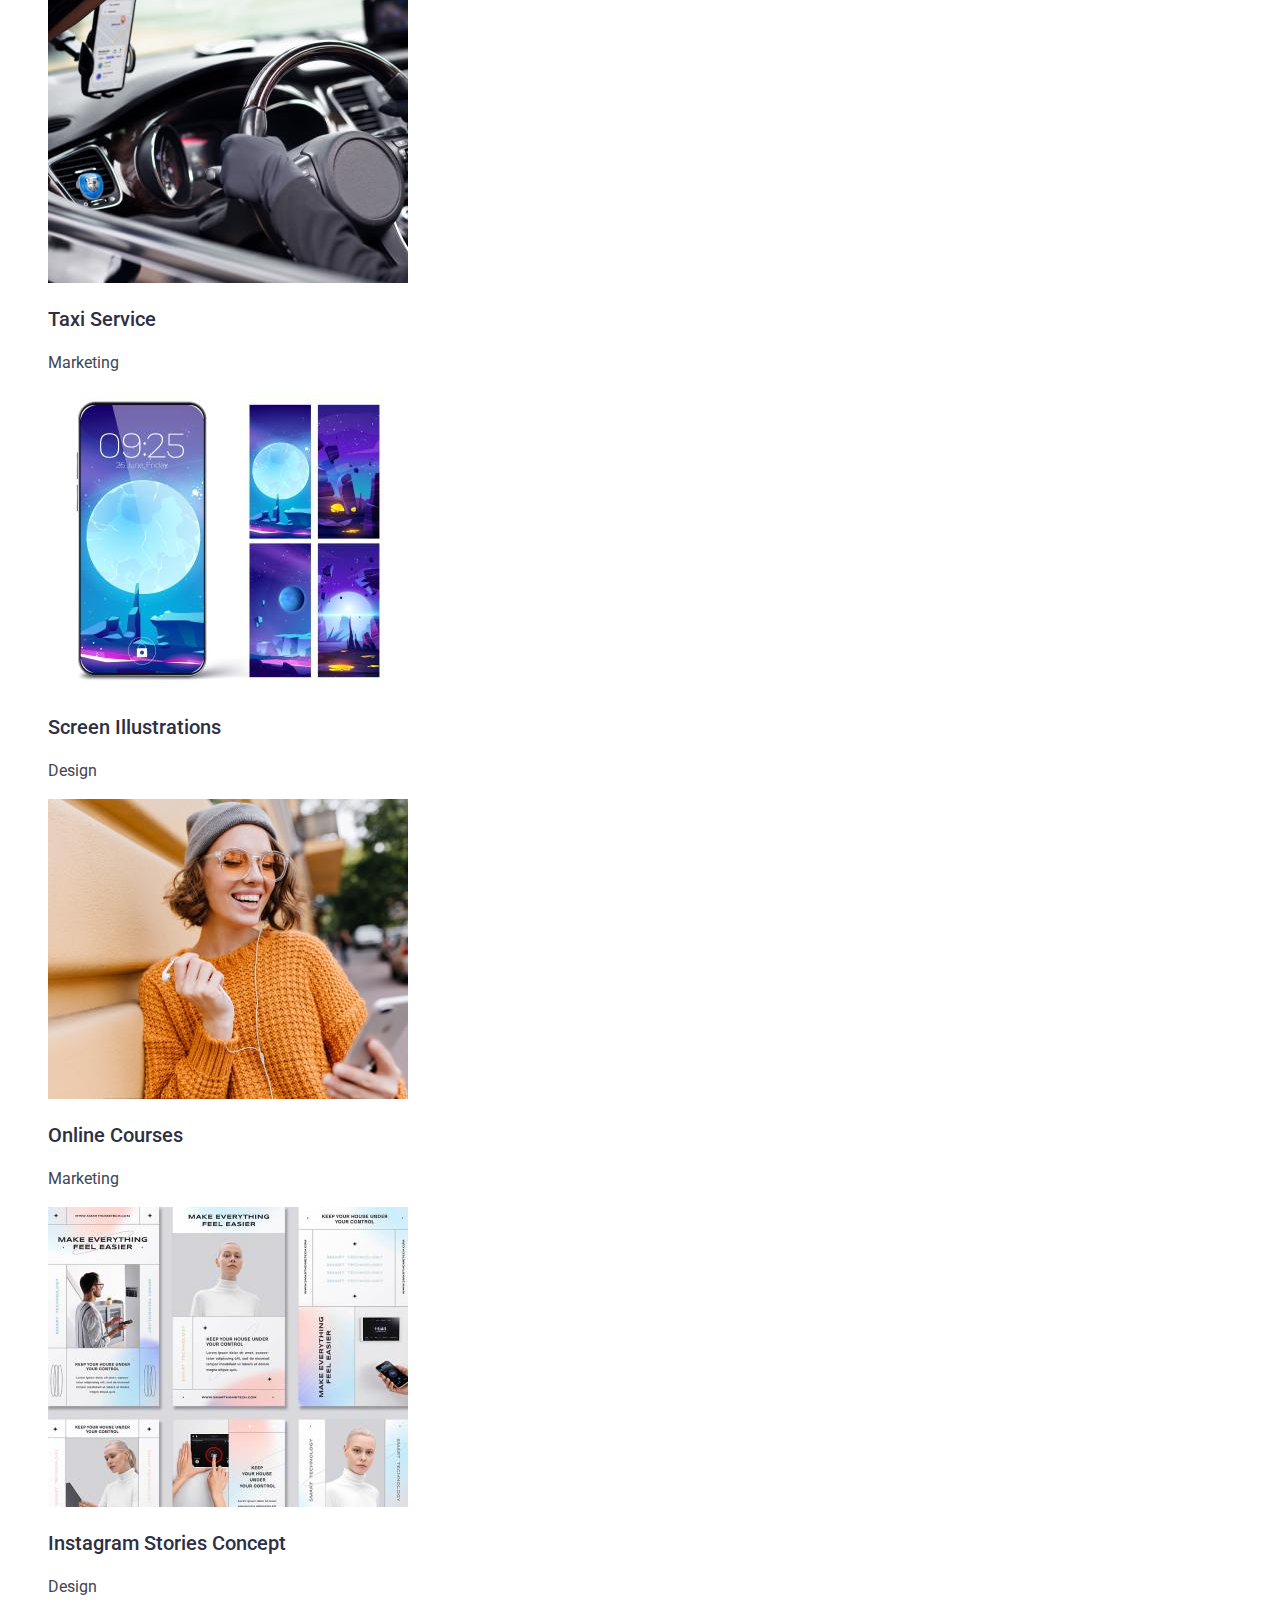
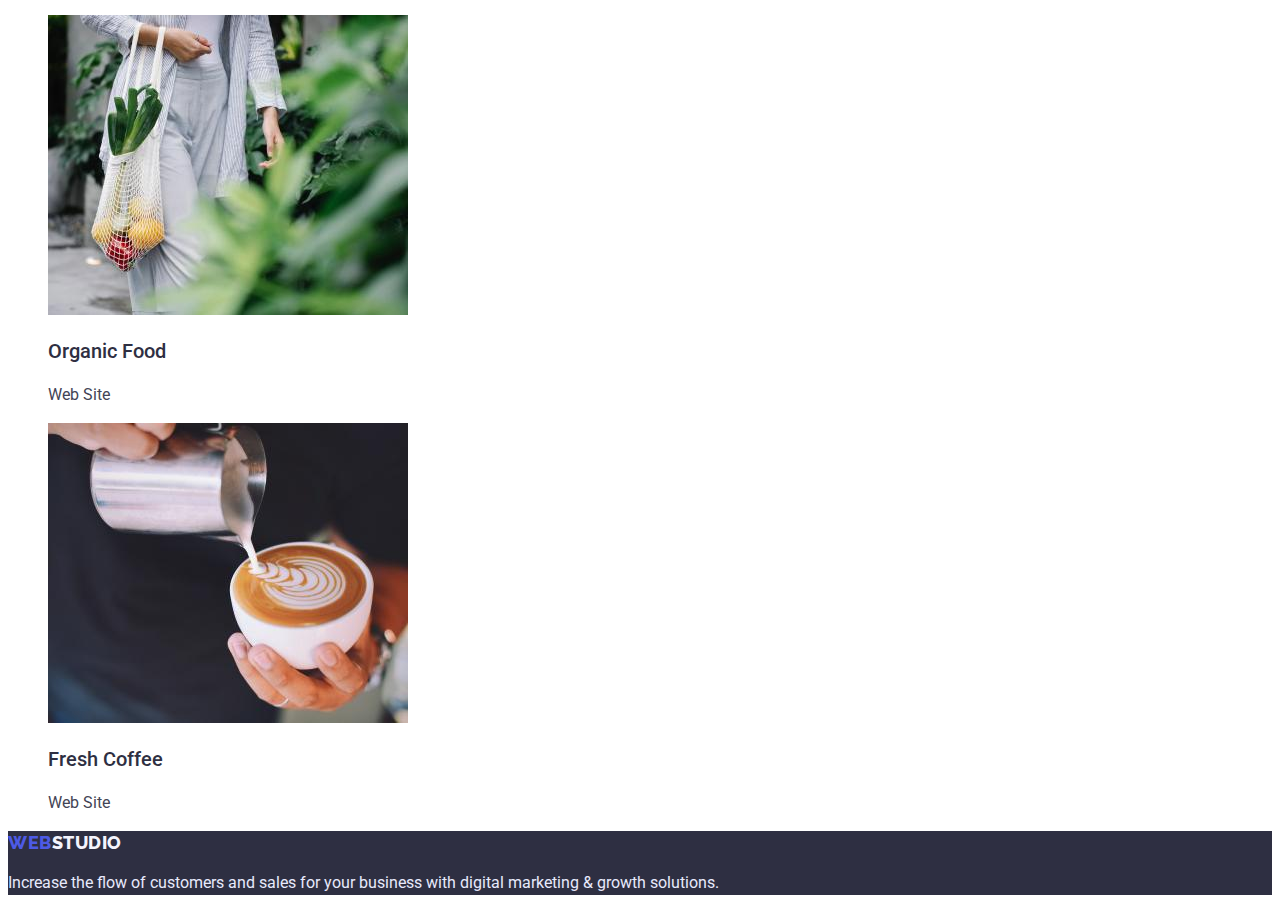
==== commit 02dd20b6: "upd" ====
--- a/portfolio.html
+++ b/portfolio.html
@@ -43,75 +43,87 @@
     <main>
       <!-- Filters -->
       <section>
-        <h1>Portfolio</h1>
+        <h1 class="visually-hidden">Portfolio</h1>
         <ul>
-          <li><button type="button" class="button-studio">All</button></li>
-          <li><button type="button" class="button-studio">Web Site</button></li>
-          <li><button type="button" class="button-studio">App</button></li>
-          <li><button type="button" class="button-studio">Design</button></li>
+          <li><button type="button" class="button-portfolio">All</button></li>
           <li>
-            <button type="button" class="button-studio">Marketing</button>
+            <button type="button" class="button-portfolio">Web Site</button>
+          </li>
+          <li><button type="button" class="button-portfolio">App</button></li>
+          <li>
+            <button type="button" class="button-portfolio">Design</button>
+          </li>
+          <li>
+            <button type="button" class="button-portfolio">Marketing</button>
           </li>
         </ul>
         <ul>
           <li>
-            <a href="">
+            <a href="" class="link-portfolio">
               <img src="./images/bankapp.jpg" alt="app" width="360" />
-              <h2 class="main-item">Banking App Interface Concept</h2>
+              <h2 class="main-card-title">Banking App Interface Concept</h2>
               <p class="main-text">App</p></a
             >
           </li>
           <li>
-            <a href="">
+            <a href="" class="link-portfolio">
               <img src="./images/scaner.jpg" alt="scaner" width="360" />
               <h3 class="main-item">Cashless Payment</h3>
               <p class="main-text">Marketing</p></a
             >
           </li>
           <li>
-            <a href="">
+            <a href="" class="link-portfolio">
               <img src="./images/laptop.jpg" alt="laptop" width="360" />
               <h3 class="main-item">Meditaion App</h3>
               <p class="main-text">App</p></a
             >
           </li>
-        </ul>
-      </section>
-      <section>
-        <ul>
           <li>
-            <img src="./images/taxi.jpg" alt="taxi" width="360" />
-            <h3 class="main-item">Taxi Service</h3>
-            <p class="main-text">Marketing</p>
+            <a href="" class="link-portfolio">
+              <img src="./images/taxi.jpg" alt="taxi" width="360" />
+              <h3 class="main-item">Taxi Service</h3>
+              <p class="main-text">Marketing</p></a
+            >
           </li>
           <li>
-            <img src="./images/screen.jpg" alt="screen" width="360" />
-            <h3 class="main-item">Screen Illustrations</h3>
-            <p class="main-text">Design</p>
+            <a href="" class="link-portfolio">
+              <img src="./images/screen.jpg" alt="screen" width="360" />
+              <h3 class="main-item">Screen Illustrations</h3>
+              <p class="main-text">Design</p></a
+            >
           </li>
           <li>
-            <img src="./images/courses.jpg" alt="courses" width="360" />
-            <h3 class="main-item">Online Courses</h3>
-            <p class="main-text">Marketing</p>
-          </li>
-        </ul>
-      </section>
-      <section>
-        <ul>
-          <li>
-            <img src="./images/insta.jpg" alt="instagram stories" width="360" />
-            <h3 class="main-item">Instagram Stories Concept</h3>
-            <p class="main-text">Design</p>
+            <a href="" class="link-portfolio">
+              <img src="./images/courses.jpg" alt="courses" width="360" />
+              <h3 class="main-item">Online Courses</h3>
+              <p class="main-text">Marketing</p></a
+            >
           </li>
           <li>
-            <img src="./images/food.jpg" alt="organic food" width="360" />
-            <h3 class="main-item">Organic Food</h3>
-            <p class="main-text">Web Site</p>
+            <a href="" class="link-portfolio">
+              <img
+                src="./images/insta.jpg"
+                alt="instagram stories"
+                width="360"
+              />
+              <h3 class="main-item">Instagram Stories Concept</h3>
+              <p class="main-text">Design</p></a
+            >
           </li>
           <li>
-            <img src="./images/coffee.jpg" alt="fresh coffee" width="360" />
-            <h3 class="main-item">Fresh Coffee</h3>
-            <p class="main-text">Web Site</p>
+            <a href="" class="link-portfolio">
+              <img src="./images/food.jpg" alt="organic food" width="360" />
+              <h3 class="main-item">Organic Food</h3>
+              <p class="main-text">Web Site</p></a
+            >
+          </li>
+          <li>
+            <a href="" class="link-portfolio">
+              <img src="./images/coffee.jpg" alt="fresh coffee" width="360" />
+              <h3 class="main-item">Fresh Coffee</h3>
+              <p class="main-text">Web Site</p></a
+            >
           </li>
         </ul>
       </section>
--- a/css/styles.css
+++ b/css/styles.css
@@ -17,7 +17,6 @@
   background-color: var(--color-white);
 }
 ul {
-  list-style-image: none;
   list-style-type: none;
 }
 
@@ -25,7 +24,6 @@
 .logo {
   text-decoration: none;
   font-family: "Raleway";
-  font-style: normal;
   font-weight: 800;
   font-size: 18px;
   line-height: 1.33;
@@ -34,11 +32,9 @@
 }
 .logo-item-top {
   color: var(--color-navy-blue);
-  letter-spacing: 0.03em;
 }
 .logo-item-bottom {
   color: var(--color-cloud);
-  letter-spacing: 0.03em;
 }
 /* Button */
 .button-studio {
@@ -47,12 +43,28 @@
   background-color: var(--color-iris);
   font-weight: 500;
   font-size: 16px;
+  font-family: inherit;
   line-height: 1.5;
   letter-spacing: 0.04em;
 }
 .button-studio:hover,
 .button-studio:focus {
   background-color: var(--color-ocean);
+}
+.button-portfolio {
+  cursor: pointer;
+  color: var(--color-ocean);
+  background-color: var(--color-cloud);
+  font-weight: 500;
+  font-size: 16px;
+  font-family: inherit;
+  line-height: 1.5;
+  letter-spacing: 0.04em;
+}
+.button-portfolio:hover,
+.button-portfolio:focus {
+  background-color: var(--color-ocean);
+  color: var(--color-white);
 }
 /* Nav */
 .navigation {
@@ -89,7 +101,8 @@
   text-align: center;
 }
 .main-subtitle {
-  font-weight: 700;
+  text-align: center;
+  text-transform: capitalize;
   font-size: 36px;
   line-height: 1.11;
 }
@@ -97,19 +110,49 @@
   font-weight: 500;
   font-size: 20px;
   line-height: 1.2;
+  color: var(--color-navy-blue);
 }
 .main-text {
   font-size: 16px;
   line-height: 1.5;
+  color: var(--color-slate);
+}
+.main-card-title {
+  font-weight: 500;
+  font-size: 20px;
+  line-height: 1.2;
+  color: var(--color-navy-blue);
 }
 .footer-text {
   font-size: 16px;
   line-height: 1.5;
   color: var(--color-cornflower);
 }
-
+.link-portfolio {
+  text-decoration: none;
+}
 /* background */
-
+.main-list {
+  background-color: var(--color-white);
+  text-align: center;
+}
+.main-section-team {
+  background-color: var(--color-cloud);
+}
 .background {
   background-color: var(--color-navy-blue);
 }
+
+/* hide title */
+.visually-hidden {
+  position: absolute;
+  white-space: nowrap;
+  width: 1px;
+  height: 1px;
+  overflow: hidden;
+  border: 0;
+  padding: 0;
+  clip: rect(0 0 0 0);
+  clip-path: inset(50%);
+  margin: -1px;
+}
